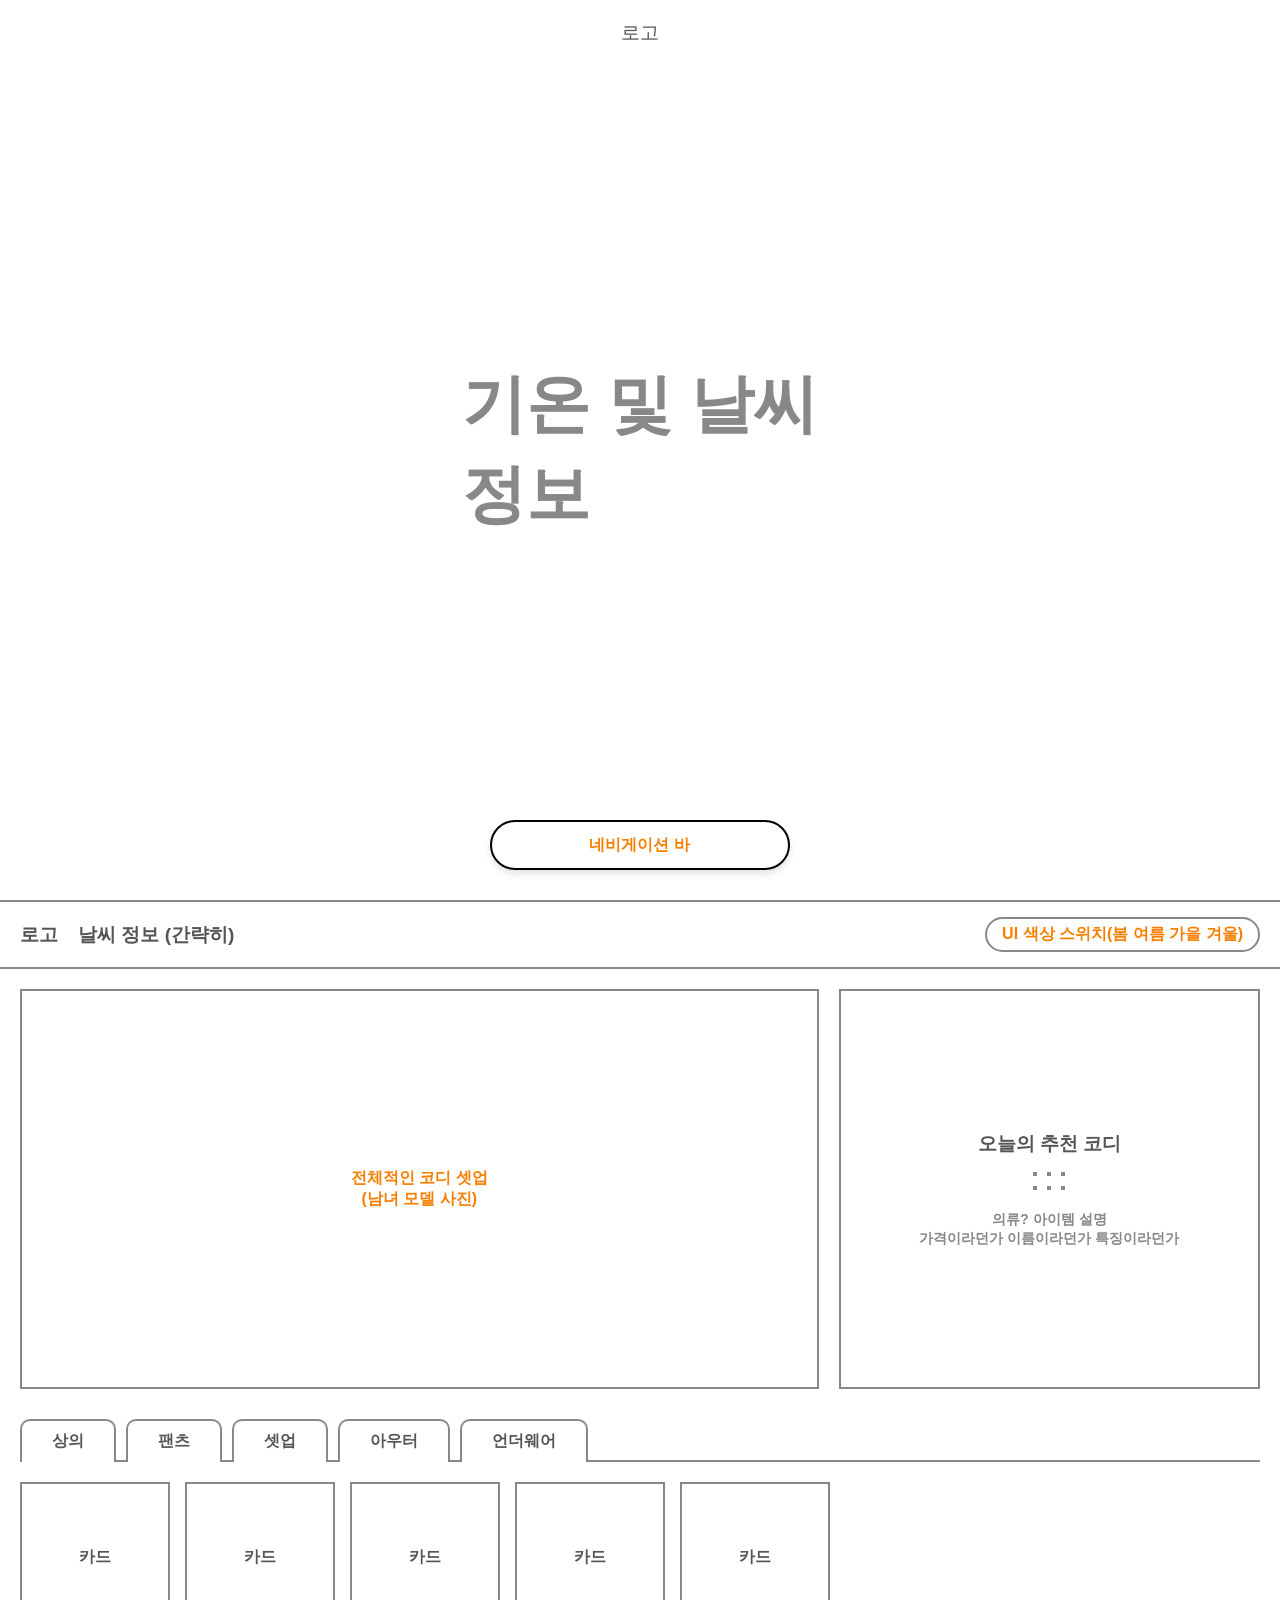
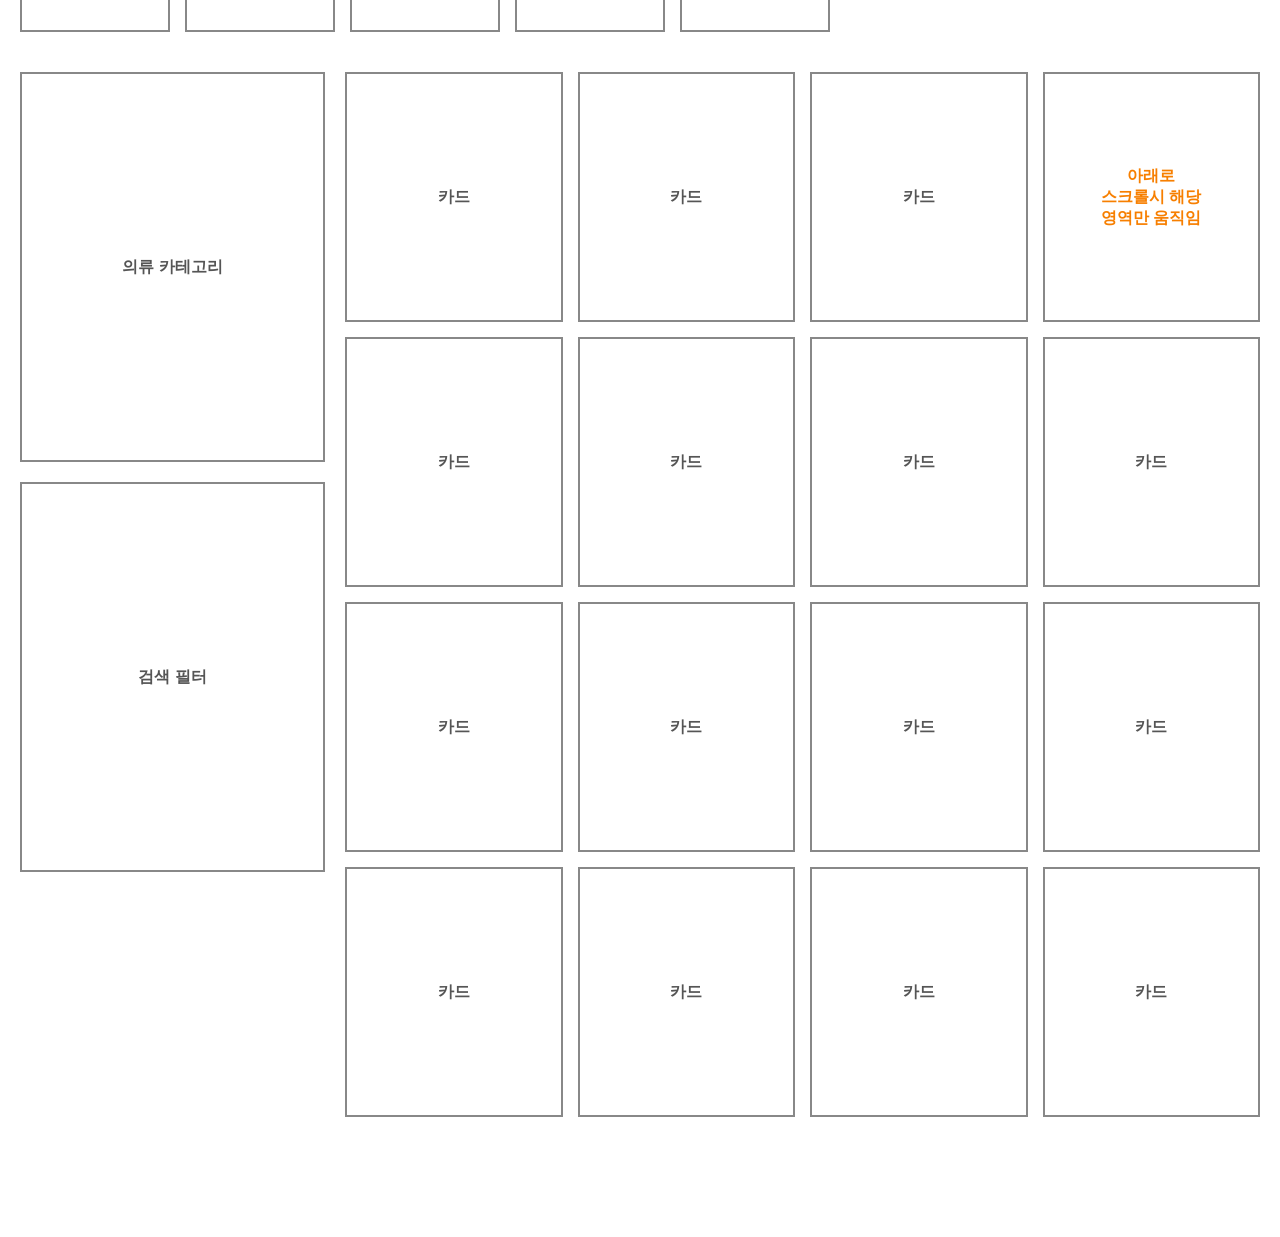
==== indexxx.html @ 8bf1ba7b "Add files via upload" ====
<!doctype html>
<html lang="ko">
  <head>
    <meta charset="UTF-8" />
    <meta name="viewport" content="width=device-width, initial-scale=1.0" />
    <title>날씨 기반 코디 추천 웹</title>
    <style>
      /* 기본 초기화 */
      * {
        box-sizing: border-box;
        margin: 0;
        padding: 0;
        font-family: "Malgun Gothic", sans-serif;
        color: #555;
      }
      body {
        background-color: #fff;
      }

      /* 공통 유틸리티 */
      .border-box {
        border: 2px solid #888;
        display: flex;
        align-items: center;
        justify-content: center;
        text-align: center;
        font-weight: bold;
      }

      /* ---------------------------------
           스크롤 01 영역 (첫 화면)
        --------------------------------- */
      .screen-01 {
        position: relative;
        height: 100vh; /* 화면 꽉 차게 */
        display: flex;
        align-items: center;
        justify-content: center;
      }
      .screen-01 .top-logo {
        position: absolute;
        top: 20px;
        font-size: 1.2rem;
      }
      .screen-01 h1 {
        font-size: 4rem;
        line-height: 1.4;
        color: #888;
      }

      /* ---------------------------------
           앱 메인 컨테이너 (스크롤 02, 03 포함)
        --------------------------------- */
      .main-app {
        position: relative;
      }

      /* 공통 헤더 (스크롤 시 상단 고정) */
      .app-header {
        position: sticky;
        top: 0;
        background: #fff;
        z-index: 100;
        display: flex;
        justify-content: space-between;
        align-items: center;
        padding: 15px 20px;
        border-top: 2px solid #888;
        border-bottom: 2px solid #888;
      }
      .app-header .left-info {
        display: flex;
        gap: 20px;
        font-size: 1.2rem;
        font-weight: bold;
      }
      .app-header .theme-switch {
        border: 2px solid #888;
        border-radius: 20px;
        padding: 5px 15px;
        color: #f77f00;
        font-weight: bold;
      }

      /* ---------------------------------
           스크롤 02 영역 (간략 추천)
        --------------------------------- */
      .screen-02 {
        padding: 20px;
        display: flex;
        flex-direction: column;
        gap: 20px;
      }
      /* 상단: 전체 코디 & 추천 코디 */
      .top-content {
        display: flex;
        gap: 20px;
        height: 400px;
      }
      .main-outfit {
        flex: 2;
        color: #f77f00;
      }
      .today-recommend {
        flex: 1;
        display: flex;
        flex-direction: column;
        padding: 10px;
      }
      .today-recommend h3 {
        margin-bottom: 15px;
      }
      .item-grid {
        display: grid;
        grid-template-columns: repeat(3, 1fr);
        gap: 10px;
        margin-bottom: 20px;
      }
      .item-grid .box {
        aspect-ratio: 1; /* 정사각형 */
      }
      .item-desc {
        font-size: 0.9rem;
        color: #888;
      }

      /* 하단: 탭 & 가로 스크롤 카드 */
      .bottom-content {
        margin-top: 10px;
      }
      .tabs {
        display: flex;
        gap: 10px;
        margin-bottom: -2px; /* 겹치게 */
      }
      .tabs span {
        border: 2px solid #888;
        border-bottom: none;
        padding: 10px 30px;
        border-radius: 10px 10px 0 0;
        background: #fff;
        font-weight: bold;
      }
      .card-row {
        display: flex;
        gap: 15px;
        overflow-x: auto; /* 가로 스크롤 */
        border-top: 2px solid #888;
        padding-top: 20px;
      }
      .card-row .card {
        min-width: 150px;
        height: 150px;
      }

      /* ---------------------------------
           스크롤 03 영역 (목록 및 필터)
        --------------------------------- */
      .screen-03 {
        display: flex;
        gap: 20px;
        padding: 20px;
        position: relative;
      }

      /* 좌측 사이드바 (스크롤 시 고정됨) */
      .sidebar {
        flex: 1;
        position: sticky;
        top: 80px; /* 헤더 높이만큼 띄움 */
        height: calc(100vh - 100px);
        display: flex;
        flex-direction: column;
        gap: 20px;
      }
      .sidebar .side-box {
        flex: 1;
      }

      /* 우측 카드 리스트 영역 (아래로 스크롤 됨) */
      .scroll-content {
        flex: 3;
        display: grid;
        grid-template-columns: repeat(4, 1fr);
        gap: 15px;
        padding-bottom: 100px; /* 네비게이션 바 공간 확보 */
      }
      .scroll-content .card {
        height: 250px;
      }
      .scroll-content .card.highlight {
        color: #f77f00;
      }

      /* 하단 플로팅 네비게이션 바 */
      .floating-nav {
        position: fixed;
        bottom: 30px;
        left: 50%;
        transform: translateX(-50%);
        width: 300px;
        height: 50px;
        background: #fff;
        border: 2px solid #000;
        border-radius: 25px;
        color: #f77f00;
        box-shadow: 0 4px 6px rgba(0, 0, 0, 0.1);
      }
    </style>
  </head>
  <body>
    <section class="screen-01">
      <div class="top-logo">로고</div>
      <h1>기온 및 날씨<br />정보</h1>
    </section>

    <div class="main-app">
      <header class="app-header">
        <div class="left-info">
          <span>로고</span>
          <span>날씨 정보 (간략히)</span>
        </div>
        <div class="theme-switch">UI 색상 스위치(봄 여름 가을 겨울)</div>
      </header>

      <section class="screen-02">
        <div class="top-content">
          <div class="border-box main-outfit">
            전체적인 코디 셋업<br />(남녀 모델 사진)
          </div>
          <div class="border-box today-recommend">
            <h3>오늘의 추천 코디</h3>
            <div class="item-grid">
              <div class="border-box box"></div>
              <div class="border-box box"></div>
              <div class="border-box box"></div>
              <div class="border-box box"></div>
              <div class="border-box box"></div>
              <div class="border-box box"></div>
            </div>
            <p class="item-desc">
              의류? 아이템 설명<br />가격이라던가 이름이라던가 특징이라던가
            </p>
          </div>
        </div>

        <div class="bottom-content">
          <div class="tabs">
            <span>상의</span>
            <span>팬츠</span>
            <span>셋업</span>
            <span>아우터</span>
            <span>언더웨어</span>
          </div>
          <div class="card-row">
            <div class="border-box card">카드</div>
            <div class="border-box card">카드</div>
            <div class="border-box card">카드</div>
            <div class="border-box card">카드</div>
            <div class="border-box card">카드</div>
          </div>
        </div>
      </section>

      <section class="screen-03">
        <aside class="sidebar">
          <div class="border-box side-box">의류 카테고리</div>
          <div class="border-box side-box">검색 필터</div>
        </aside>

        <div class="scroll-content">
          <div class="border-box card">카드</div>
          <div class="border-box card">카드</div>
          <div class="border-box card">카드</div>
          <div class="border-box card highlight">
            아래로<br />스크롤시 해당<br />영역만 움직임
          </div>
          <div class="border-box card">카드</div>
          <div class="border-box card">카드</div>
          <div class="border-box card">카드</div>
          <div class="border-box card">카드</div>
          <div class="border-box card">카드</div>
          <div class="border-box card">카드</div>
          <div class="border-box card">카드</div>
          <div class="border-box card">카드</div>
          <div class="border-box card">카드</div>
          <div class="border-box card">카드</div>
          <div class="border-box card">카드</div>
          <div class="border-box card">카드</div>
        </div>

        <div class="border-box floating-nav">네비게이션 바</div>
      </section>
    </div>
  </body>
</html>
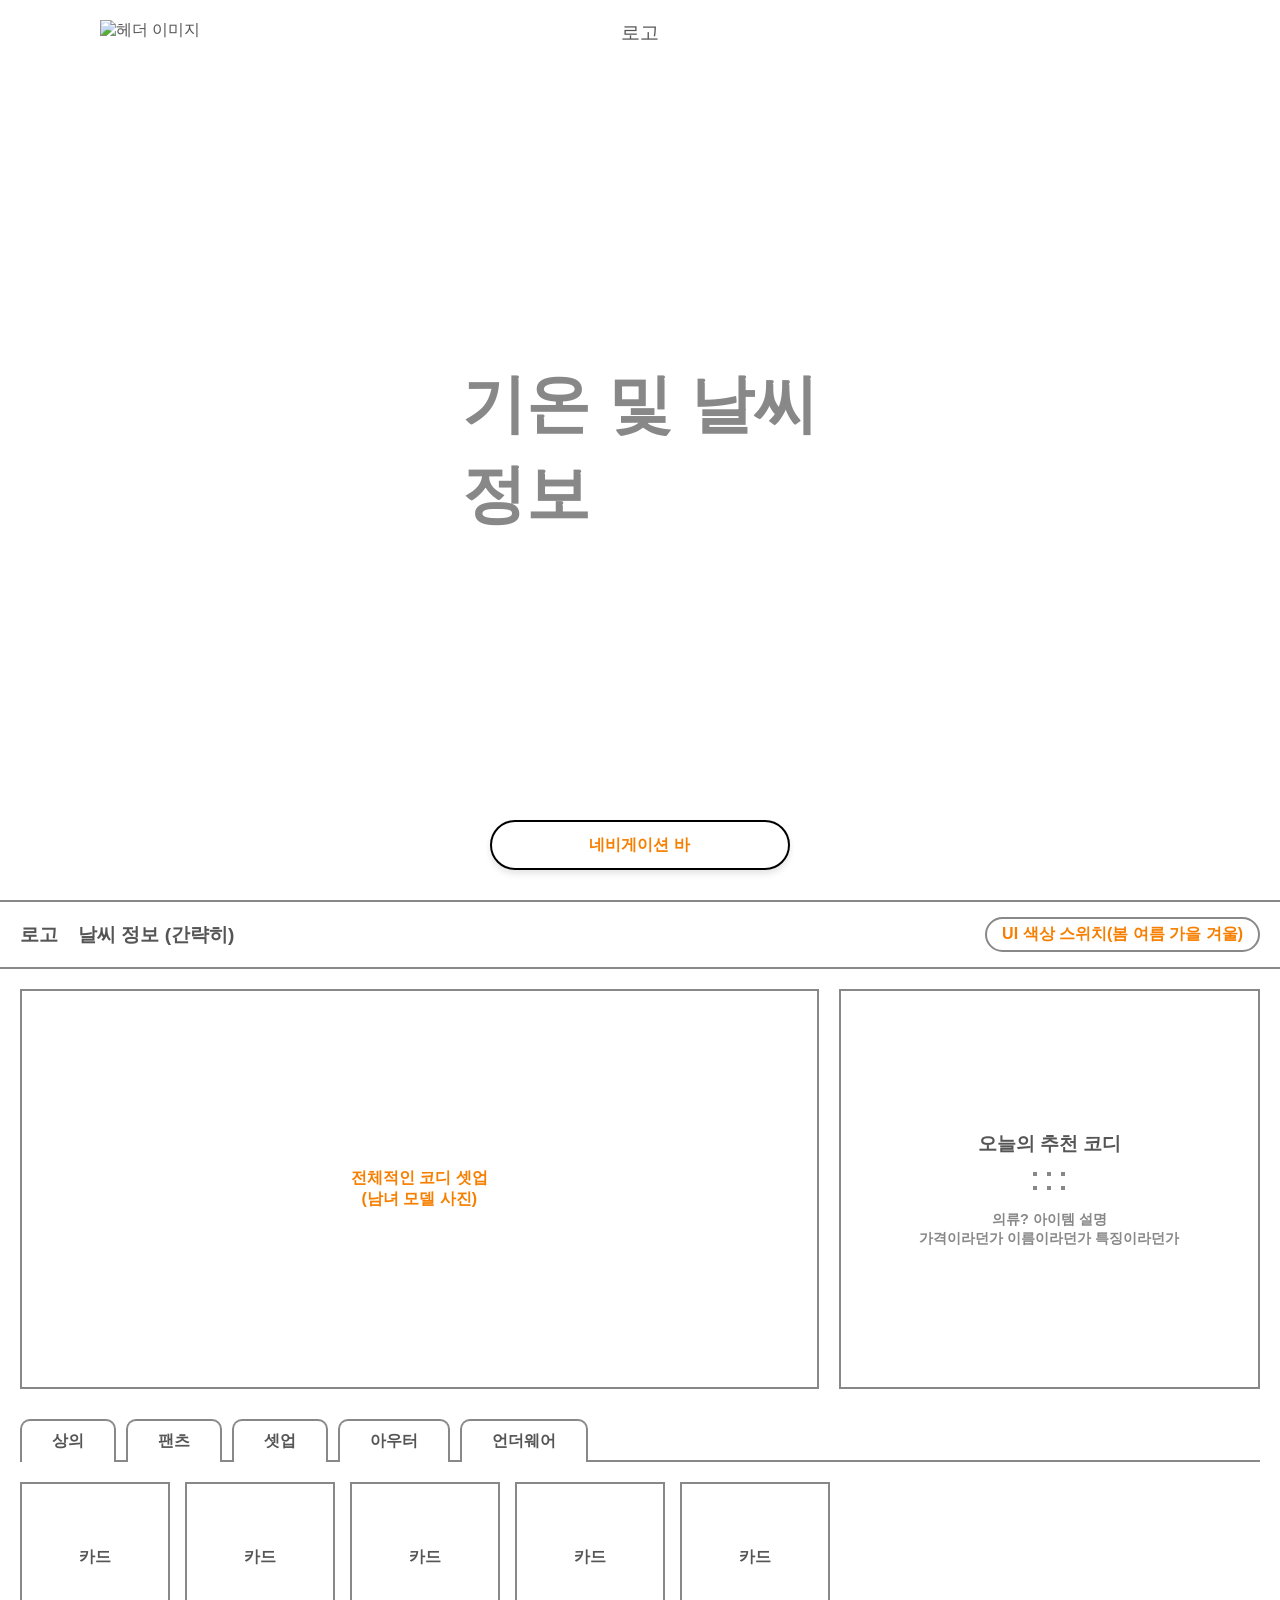
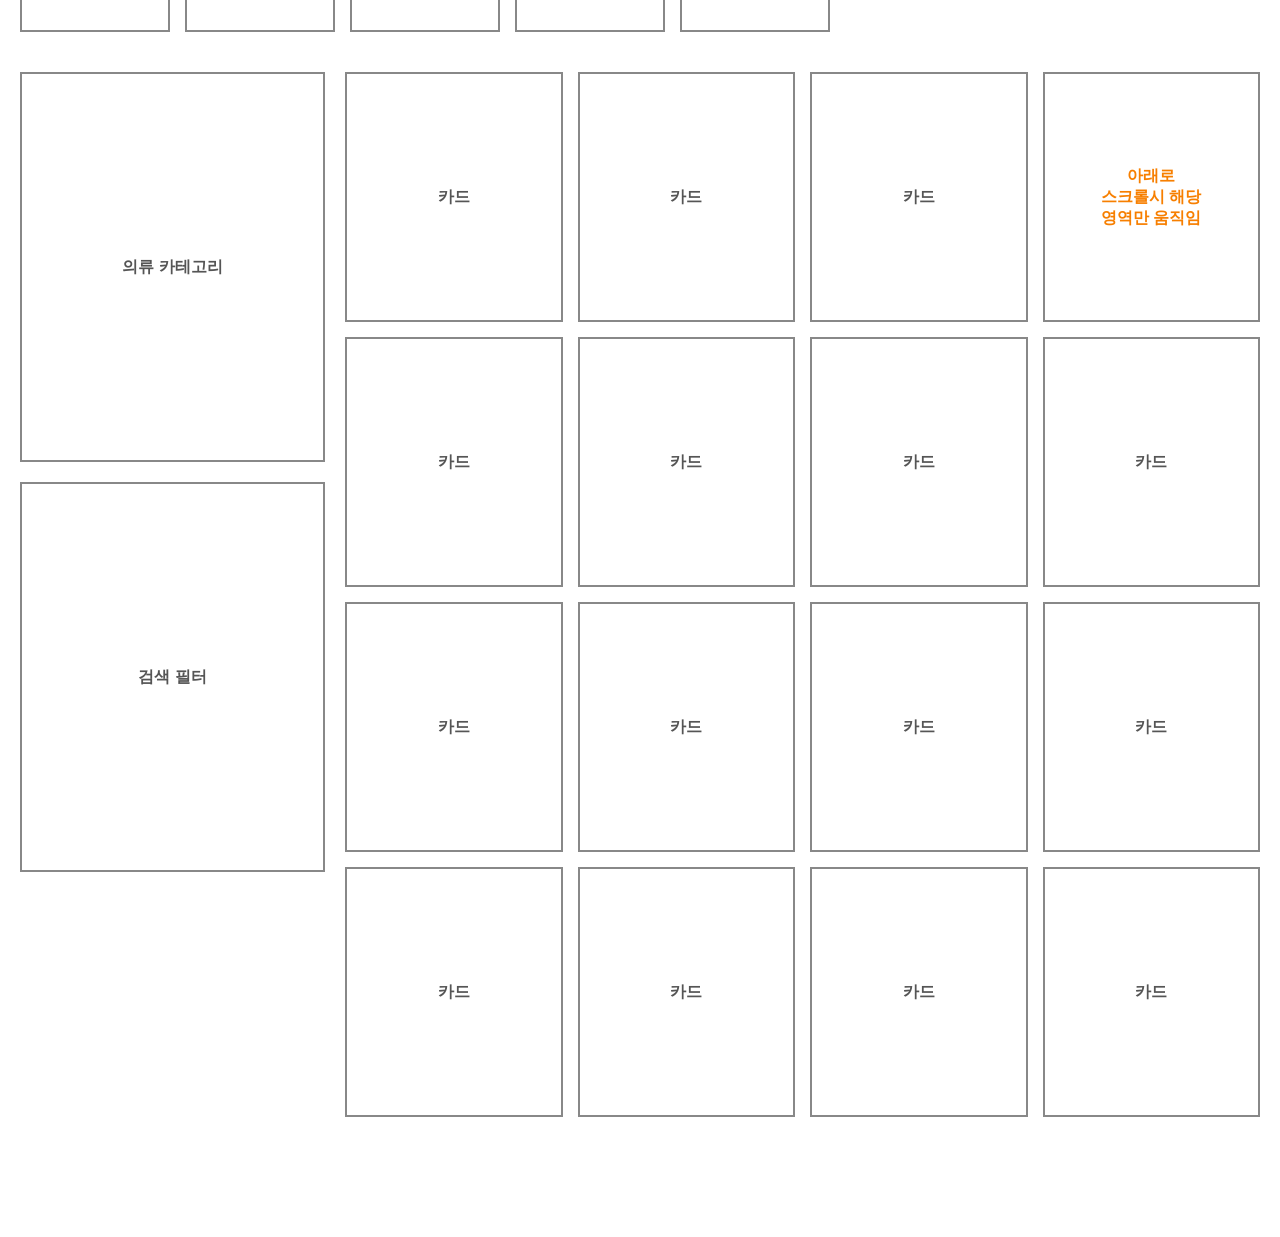
==== commit 771adaef: "docs: park 이미지 테스트" ====
--- a/indexxx.html
+++ b/indexxx.html
@@ -47,6 +47,26 @@
         line-height: 1.4;
         color: #888;
       }
+      .header-img {
+        display: flex;
+        width: 70%;
+
+        position: absolute;
+        left: 100px;
+        top: 20px;
+      }
+
+      .disflex {
+        display: flex;
+      }
+
+      .disflex .relative {
+        position: relative;
+      }
+
+      .disflex .absolute {
+        position: absolute;
+      }
 
       /* ---------------------------------
            앱 메인 컨테이너 (스크롤 02, 03 포함)
@@ -211,6 +231,13 @@
   <body>
     <section class="screen-01">
       <div class="top-logo">로고</div>
+      <div>
+        <img
+          src="assets/images/headerimg.png"
+          alt="헤더 이미지"
+          class="header-img"
+        />
+      </div>
       <h1>기온 및 날씨<br />정보</h1>
     </section>
 
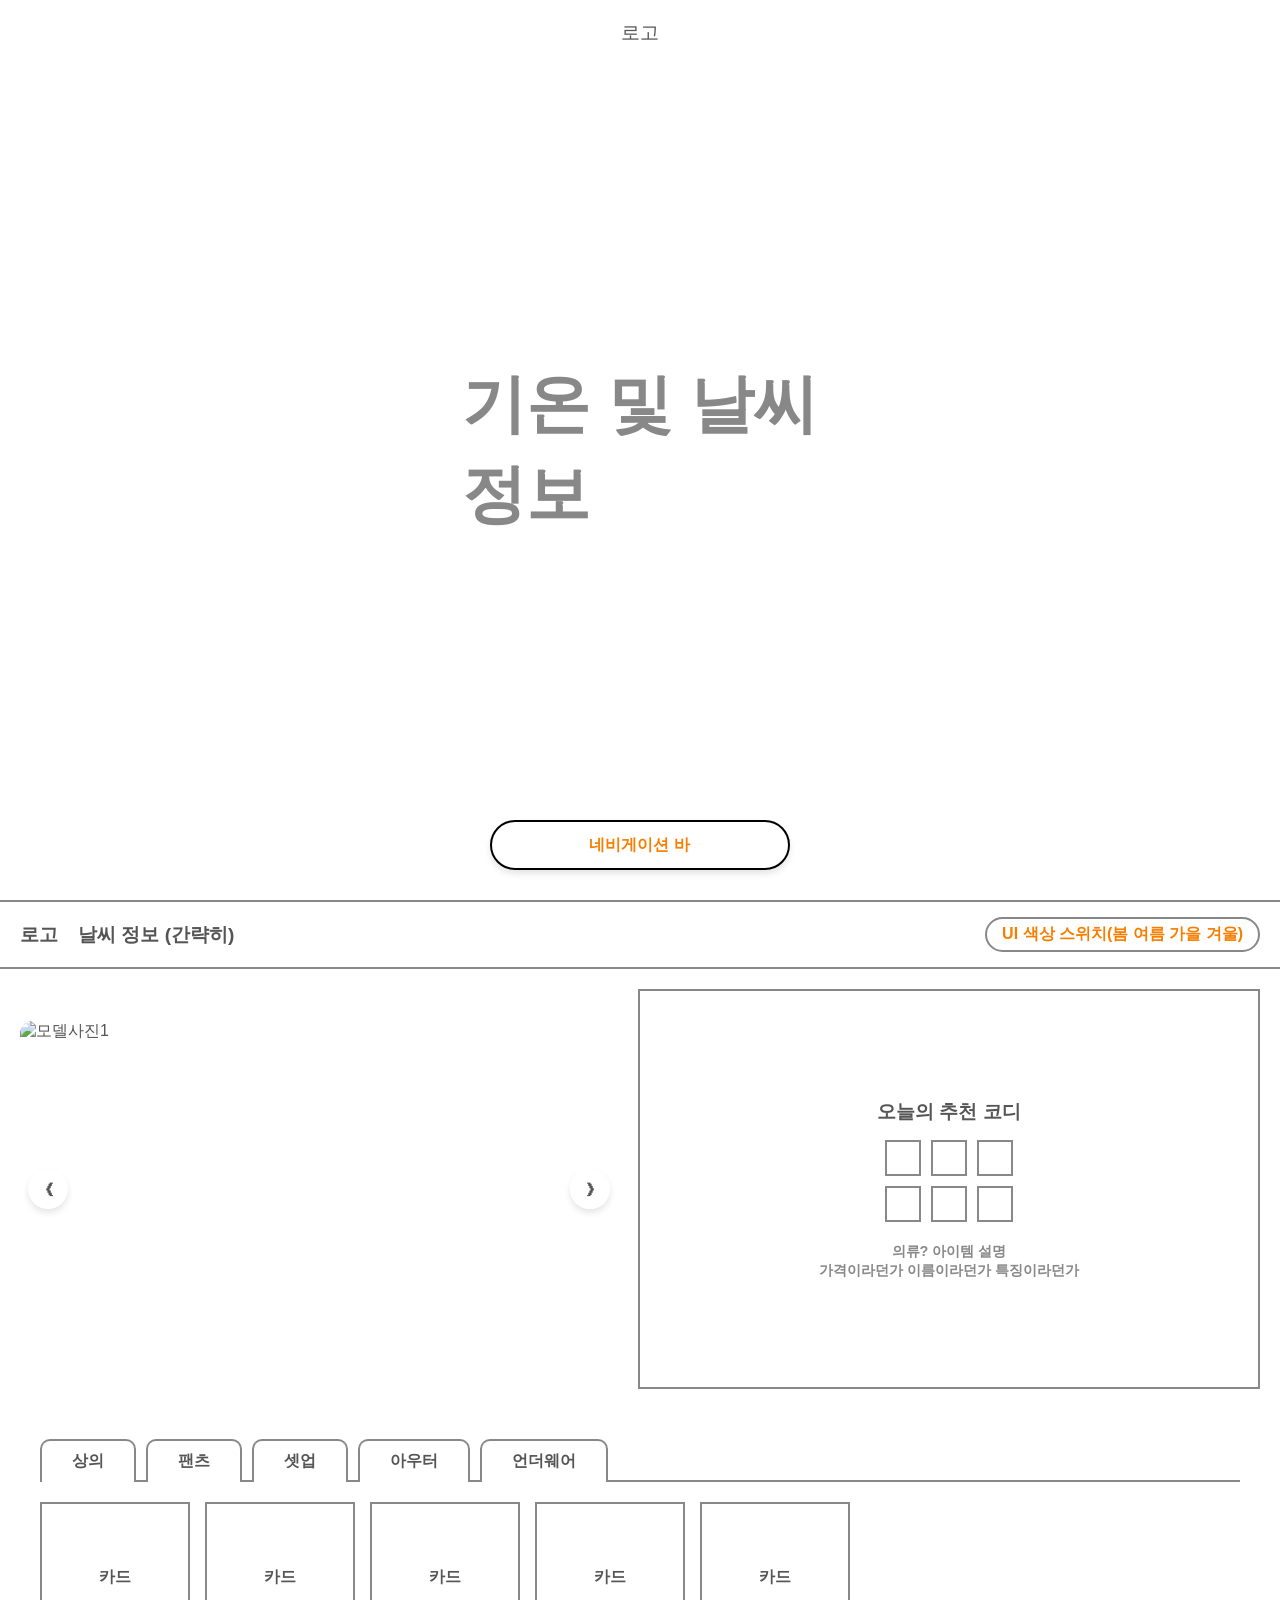
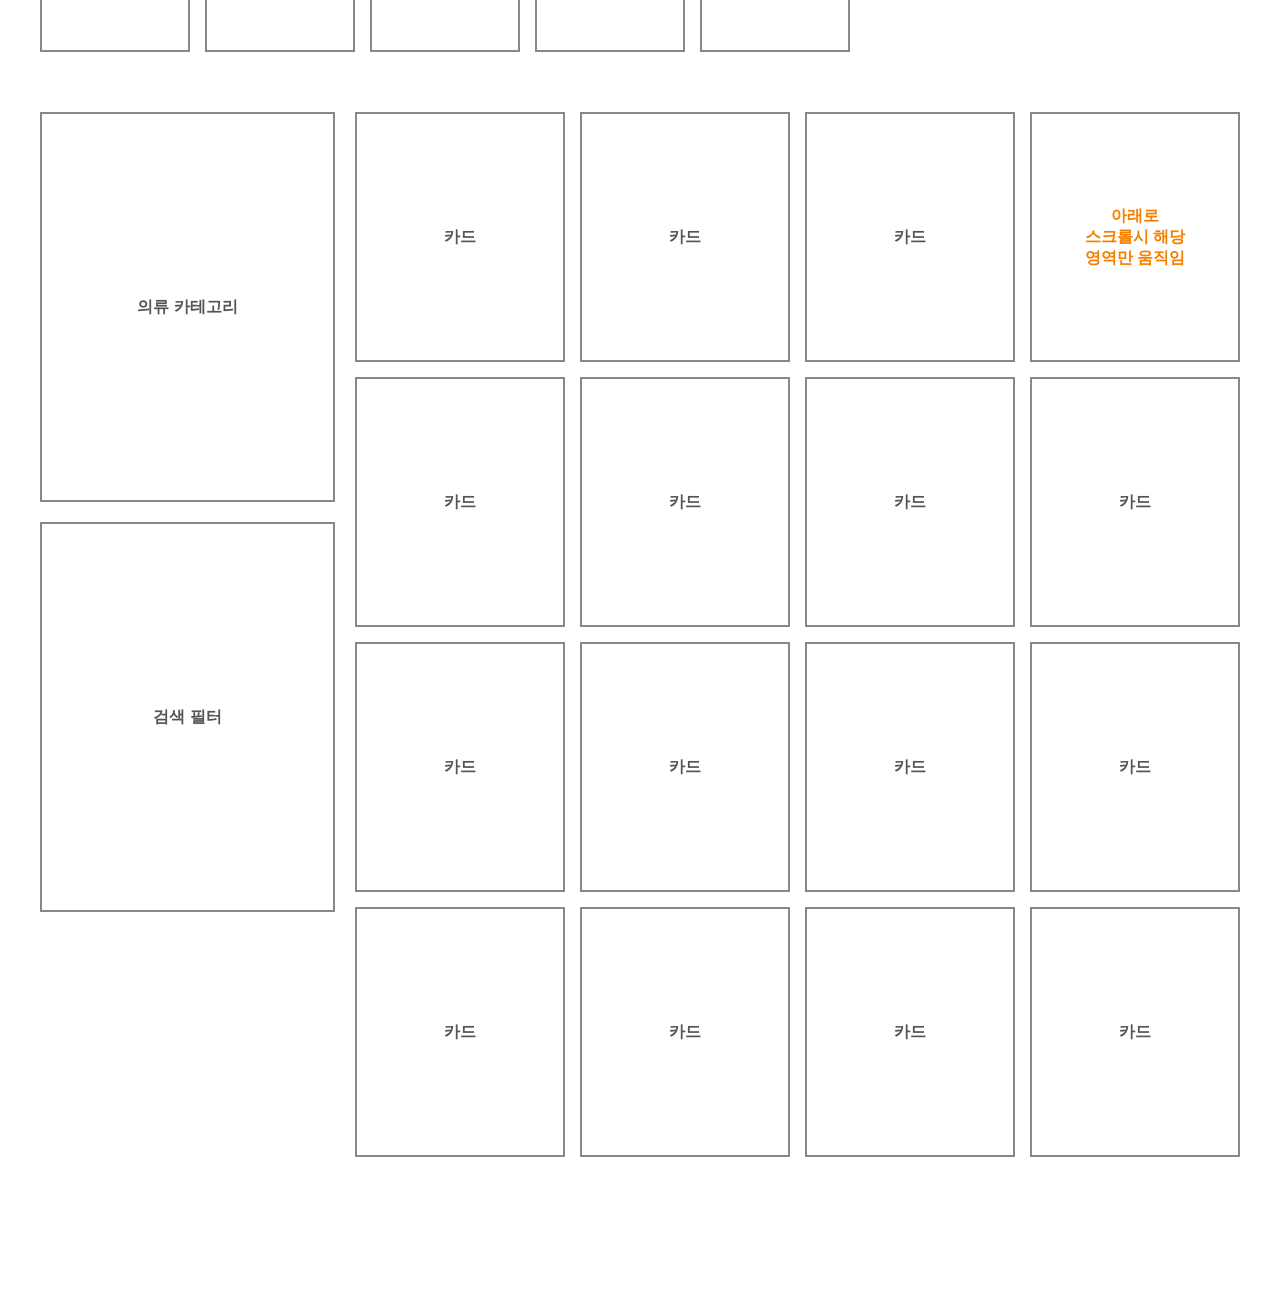
==== commit b0d292e9: "feat:광고? 사진 움직이는거 올립니다 다른 기능은 나중에 올릴께요." ====
--- a/indexxx.html
+++ b/indexxx.html
@@ -1,323 +1,112 @@
-<!doctype html>
-<html lang="ko">
-  <head>
-    <meta charset="UTF-8" />
-    <meta name="viewport" content="width=device-width, initial-scale=1.0" />
-    <title>날씨 기반 코디 추천 웹</title>
-    <style>
-      /* 기본 초기화 */
-      * {
-        box-sizing: border-box;
-        margin: 0;
-        padding: 0;
-        font-family: "Malgun Gothic", sans-serif;
-        color: #555;
-      }
-      body {
-        background-color: #fff;
-      }
-
-      /* 공통 유틸리티 */
-      .border-box {
-        border: 2px solid #888;
-        display: flex;
-        align-items: center;
-        justify-content: center;
-        text-align: center;
-        font-weight: bold;
-      }
-
-      /* ---------------------------------
-           스크롤 01 영역 (첫 화면)
-        --------------------------------- */
-      .screen-01 {
-        position: relative;
-        height: 100vh; /* 화면 꽉 차게 */
-        display: flex;
-        align-items: center;
-        justify-content: center;
-      }
-      .screen-01 .top-logo {
-        position: absolute;
-        top: 20px;
-        font-size: 1.2rem;
-      }
-      .screen-01 h1 {
-        font-size: 4rem;
-        line-height: 1.4;
-        color: #888;
-      }
-      .header-img {
-        display: flex;
-        width: 70%;
-
-        position: absolute;
-        left: 100px;
-        top: 20px;
-      }
-
-      .disflex {
-        display: flex;
-      }
-
-      .disflex .relative {
-        position: relative;
-      }
-
-      .disflex .absolute {
-        position: absolute;
-      }
-
-      /* ---------------------------------
-           앱 메인 컨테이너 (스크롤 02, 03 포함)
-        --------------------------------- */
-      .main-app {
-        position: relative;
-      }
-
-      /* 공통 헤더 (스크롤 시 상단 고정) */
-      .app-header {
-        position: sticky;
-        top: 0;
-        background: #fff;
-        z-index: 100;
-        display: flex;
-        justify-content: space-between;
-        align-items: center;
-        padding: 15px 20px;
-        border-top: 2px solid #888;
-        border-bottom: 2px solid #888;
-      }
-      .app-header .left-info {
-        display: flex;
-        gap: 20px;
-        font-size: 1.2rem;
-        font-weight: bold;
-      }
-      .app-header .theme-switch {
-        border: 2px solid #888;
-        border-radius: 20px;
-        padding: 5px 15px;
-        color: #f77f00;
-        font-weight: bold;
-      }
-
-      /* ---------------------------------
-           스크롤 02 영역 (간략 추천)
-        --------------------------------- */
-      .screen-02 {
-        padding: 20px;
-        display: flex;
-        flex-direction: column;
-        gap: 20px;
-      }
-      /* 상단: 전체 코디 & 추천 코디 */
-      .top-content {
-        display: flex;
-        gap: 20px;
-        height: 400px;
-      }
-      .main-outfit {
-        flex: 2;
-        color: #f77f00;
-      }
-      .today-recommend {
-        flex: 1;
-        display: flex;
-        flex-direction: column;
-        padding: 10px;
-      }
-      .today-recommend h3 {
-        margin-bottom: 15px;
-      }
-      .item-grid {
-        display: grid;
-        grid-template-columns: repeat(3, 1fr);
-        gap: 10px;
-        margin-bottom: 20px;
-      }
-      .item-grid .box {
-        aspect-ratio: 1; /* 정사각형 */
-      }
-      .item-desc {
-        font-size: 0.9rem;
-        color: #888;
-      }
-
-      /* 하단: 탭 & 가로 스크롤 카드 */
-      .bottom-content {
-        margin-top: 10px;
-      }
-      .tabs {
-        display: flex;
-        gap: 10px;
-        margin-bottom: -2px; /* 겹치게 */
-      }
-      .tabs span {
-        border: 2px solid #888;
-        border-bottom: none;
-        padding: 10px 30px;
-        border-radius: 10px 10px 0 0;
-        background: #fff;
-        font-weight: bold;
-      }
-      .card-row {
-        display: flex;
-        gap: 15px;
-        overflow-x: auto; /* 가로 스크롤 */
-        border-top: 2px solid #888;
-        padding-top: 20px;
-      }
-      .card-row .card {
-        min-width: 150px;
-        height: 150px;
-      }
-
-      /* ---------------------------------
-           스크롤 03 영역 (목록 및 필터)
-        --------------------------------- */
-      .screen-03 {
-        display: flex;
-        gap: 20px;
-        padding: 20px;
-        position: relative;
-      }
-
-      /* 좌측 사이드바 (스크롤 시 고정됨) */
-      .sidebar {
-        flex: 1;
-        position: sticky;
-        top: 80px; /* 헤더 높이만큼 띄움 */
-        height: calc(100vh - 100px);
-        display: flex;
-        flex-direction: column;
-        gap: 20px;
-      }
-      .sidebar .side-box {
-        flex: 1;
-      }
-
-      /* 우측 카드 리스트 영역 (아래로 스크롤 됨) */
-      .scroll-content {
-        flex: 3;
-        display: grid;
-        grid-template-columns: repeat(4, 1fr);
-        gap: 15px;
-        padding-bottom: 100px; /* 네비게이션 바 공간 확보 */
-      }
-      .scroll-content .card {
-        height: 250px;
-      }
-      .scroll-content .card.highlight {
-        color: #f77f00;
-      }
-
-      /* 하단 플로팅 네비게이션 바 */
-      .floating-nav {
-        position: fixed;
-        bottom: 30px;
-        left: 50%;
-        transform: translateX(-50%);
-        width: 300px;
-        height: 50px;
-        background: #fff;
-        border: 2px solid #000;
-        border-radius: 25px;
-        color: #f77f00;
-        box-shadow: 0 4px 6px rgba(0, 0, 0, 0.1);
-      }
-    </style>
-  </head>
-  <body>
-    <section class="screen-01">
-      <div class="top-logo">로고</div>
-      <div>
-        <img
-          src="assets/images/headerimg.png"
-          alt="헤더 이미지"
-          class="header-img"
-        />
-      </div>
-      <h1>기온 및 날씨<br />정보</h1>
-    </section>
-
-    <div class="main-app">
-      <header class="app-header">
-        <div class="left-info">
-          <span>로고</span>
-          <span>날씨 정보 (간략히)</span>
-        </div>
-        <div class="theme-switch">UI 색상 스위치(봄 여름 가을 겨울)</div>
-      </header>
-
-      <section class="screen-02">
-        <div class="top-content">
-          <div class="border-box main-outfit">
-            전체적인 코디 셋업<br />(남녀 모델 사진)
-          </div>
-          <div class="border-box today-recommend">
-            <h3>오늘의 추천 코디</h3>
-            <div class="item-grid">
-              <div class="border-box box"></div>
-              <div class="border-box box"></div>
-              <div class="border-box box"></div>
-              <div class="border-box box"></div>
-              <div class="border-box box"></div>
-              <div class="border-box box"></div>
-            </div>
-            <p class="item-desc">
-              의류? 아이템 설명<br />가격이라던가 이름이라던가 특징이라던가
-            </p>
-          </div>
-        </div>
-
-        <div class="bottom-content">
-          <div class="tabs">
-            <span>상의</span>
-            <span>팬츠</span>
-            <span>셋업</span>
-            <span>아우터</span>
-            <span>언더웨어</span>
-          </div>
-          <div class="card-row">
-            <div class="border-box card">카드</div>
-            <div class="border-box card">카드</div>
-            <div class="border-box card">카드</div>
-            <div class="border-box card">카드</div>
-            <div class="border-box card">카드</div>
-          </div>
-        </div>
-      </section>
-
-      <section class="screen-03">
-        <aside class="sidebar">
-          <div class="border-box side-box">의류 카테고리</div>
-          <div class="border-box side-box">검색 필터</div>
-        </aside>
-
-        <div class="scroll-content">
-          <div class="border-box card">카드</div>
-          <div class="border-box card">카드</div>
-          <div class="border-box card">카드</div>
-          <div class="border-box card highlight">
-            아래로<br />스크롤시 해당<br />영역만 움직임
-          </div>
-          <div class="border-box card">카드</div>
-          <div class="border-box card">카드</div>
-          <div class="border-box card">카드</div>
-          <div class="border-box card">카드</div>
-          <div class="border-box card">카드</div>
-          <div class="border-box card">카드</div>
-          <div class="border-box card">카드</div>
-          <div class="border-box card">카드</div>
-          <div class="border-box card">카드</div>
-          <div class="border-box card">카드</div>
-          <div class="border-box card">카드</div>
-          <div class="border-box card">카드</div>
-        </div>
-
-        <div class="border-box floating-nav">네비게이션 바</div>
-      </section>
-    </div>
-  </body>
-</html>
+<!doctype html>
+<html lang="ko">
+  <head>
+    <meta charset="UTF-8" />
+    <meta name="viewport" content="width=device-width, initial-scale=1.0" />
+    <link rel="stylesheet" href="ex.css" />
+    <title>입을만해</title>
+  </head>
+  <body>
+    <section class="screen-01">
+      <div class="top-logo">로고</div>
+      <h1>기온 및 날씨<br />정보</h1>
+    </section>
+
+    <div class="main-app">
+      <header class="app-header">
+        <div class="left-info">
+          <span>로고</span>
+          <span>날씨 정보 (간략히)</span>
+        </div>
+        <div class="theme-switch">UI 색상 스위치(봄 여름 가을 겨울)</div>
+      </header>
+
+      <section class="screen-02">
+
+        <div class="top-content">
+
+          <div class="box" id="box"> <! -- 여기 class,id 수정 -- >
+            <!-- 모델사진 -->
+            <div class="slider">
+              <div class="adimage"><img src="https://lovely-orange-ebdppdfd7q.edgeone.app/9k.png" alt="모델사진1" /></div>
+              <div class="adimage"><img src="https://oral-peach-qcbkbuypef.edgeone.app/9k%E3%85%8F.png" alt="모델사진2" /></div>
+              <div class="adimage"><img src="https://objective-rose-ecp2k6ir6t.edgeone.app/2Q.png" alt="모델사진3" /></div>
+              <div class="adimage"><img src="https://mammoth-amaranth-buzithtol8.edgeone.app/f20560451a4b49a4982de16283a8bddf.png" alt="모델사진4" /></div>
+            </div>
+            <!-- 이전,다음 버튼-->
+            <button class="btn-left" id="dlwjsbtn" aria-label="이전 사진">&#10094;</button> 
+            <button class="btn-right" id="ekdmabtn" aria-label="다음 사진">&#10095;</button>
+          </div>
+
+          <div class="border-box today-recommend">
+            <h3>오늘의 추천 코디</h3>
+            <div class="item-grid">
+              <div class="border-box box"></div>
+              <div class="border-box box"></div>
+              <div class="border-box box"></div>
+              <div class="border-box box"></div>
+              <div class="border-box box"></div>
+              <div class="border-box box"></div>
+            </div>
+
+            <p class="item-desc">
+              의류? 아이템 설명<br />가격이라던가 이름이라던가 특징이라던가
+            </p>
+
+          </div>
+
+        </div>
+    
+      <script src="exxx.js"></script>
+
+      <section class="screen-02">
+        <div class="bottom-content">
+          <div class="tabs">
+            <span>상의</span>
+            <span>팬츠</span>
+            <span>셋업</span>
+            <span>아우터</span>
+            <span>언더웨어</span>
+          </div>
+          <div class="card-row">
+            <div class="border-box card">카드</div>
+            <div class="border-box card">카드</div>
+            <div class="border-box card">카드</div>
+            <div class="border-box card">카드</div>
+            <div class="border-box card">카드</div>
+          </div>
+        </div>
+      </section>
+
+      <section class="screen-03">
+        <aside class="sidebar">
+          <div class="border-box side-box">의류 카테고리</div>
+          <div class="border-box side-box">검색 필터</div>
+        </aside>
+
+        <div class="scroll-content">
+          <div class="border-box card">카드</div>
+          <div class="border-box card">카드</div>
+          <div class="border-box card">카드</div>
+          <div class="border-box card highlight">
+            아래로<br />스크롤시 해당<br />영역만 움직임
+          </div>
+          <div class="border-box card">카드</div>
+          <div class="border-box card">카드</div>
+          <div class="border-box card">카드</div>
+          <div class="border-box card">카드</div>
+          <div class="border-box card">카드</div>
+          <div class="border-box card">카드</div>
+          <div class="border-box card">카드</div>
+          <div class="border-box card">카드</div>
+          <div class="border-box card">카드</div>
+          <div class="border-box card">카드</div>
+          <div class="border-box card">카드</div>
+          <div class="border-box card">카드</div>
+        </div>
+
+        <div class="border-box floating-nav">네비게이션 바</div>
+      </section>
+    </div>
+  </body>
+</html>
--- a/ex.css
+++ b/ex.css
@@ -0,0 +1,291 @@
+ /* 기본 초기화 */
+      * {
+        box-sizing: border-box;
+        margin: 0;
+        padding: 0;
+        font-family: "Malgun Gothic", sans-serif;
+        color: #555;
+      }
+      body {
+        background-color: #fff;
+      }
+
+      /* 공통 유틸리티 */
+      .border-box {
+        border: 2px solid #888;
+        display: flex;
+        align-items: center;
+        justify-content: center;
+        text-align: center;
+        font-weight: bold;
+      }
+
+      /* ---------------------------------
+           스크롤 01 영역 (첫 화면)
+        --------------------------------- */
+      .screen-01 {
+        position: relative;
+        height: 100vh; /* 화면 꽉 차게 */
+        display: flex;
+        align-items: center;
+        justify-content: center;
+      }
+      .screen-01 .top-logo {
+        position: absolute;
+        top: 20px;
+        font-size: 1.2rem;
+      }
+      .screen-01 h1 {
+        font-size: 4rem;
+        line-height: 1.4;
+        color: #888;
+      }
+
+      /* ---------------------------------
+           앱 메인 컨테이너 (스크롤 02, 03 포함)
+        --------------------------------- */
+      .main-app {
+        position: relative;
+      }
+
+      /* 공통 헤더 (스크롤 시 상단 고정) */
+      .app-header {
+        position: sticky;
+        top: 0;
+        background: #fff;
+        z-index: 100;
+        display: flex;
+        justify-content: space-between;
+        align-items: center;
+        padding: 15px 20px;
+        border-top: 2px solid #888;
+        border-bottom: 2px solid #888;
+      }
+      .app-header .left-info {
+        display: flex;
+        gap: 20px;
+        font-size: 1.2rem;
+        font-weight: bold;
+      }
+      .app-header .theme-switch {
+        border: 2px solid #888;
+        border-radius: 20px;
+        padding: 5px 15px;
+        color: #f77f00;
+        font-weight: bold;
+      }
+
+      /* ---------------------------------
+           스크롤 02 영역 (간략 추천)
+        --------------------------------- */
+      .screen-02 {
+        padding: 20px;
+        display: flex;
+        flex-direction: column;
+        gap: 20px;
+      }
+      /* 상단: 전체 코디 & 추천 코디 */
+      .top-content {
+        display: flex;
+        gap: 20px;
+        height: 400px;
+        width: 100%;
+      }
+
+      .box {
+        display: flex;
+        overflow-x: auto;
+        width: 100%;
+        height: 100%;
+        gap: 16px;
+        padding: 16px 0;
+        position: relative;
+        transform-style: preserve-3d;
+        flex: 1;
+        min-width: 0;
+
+        /*다음 이전 버튼 관련 */
+        scrollbar-width: none;
+        scroll-snap-type: x mandatory;
+        scroll-behavior: smooth;
+
+        /*다른곳에서 불러오는 엔진*/
+        .border-box main-outfit::-webkit-scrollbar {
+          display: none;
+        }
+
+        .slider {
+            display: flex;
+            overflow-x: auto;
+            width: 100%;
+            height: calc(100% - 40px);
+            /*gap: 16px;*/
+            padding: 16px 0;
+            scrollbar-width: none;
+            scroll-snap-type: x mandatory;
+            scroll-behavior: smooth;
+        }
+
+        .slider::-webkit-scrollbar {
+            display: none;
+        }
+
+        /*사진 관리*/
+        .adimage {
+            width: 100%;
+            height: 100%;
+            border-radius: 12px;
+            object-fit: contain;
+            display: block;
+            flex: 0 0 100%;
+            scroll-snap-align: start;
+            display: flex;
+            align-items: center;
+            justify-content: center;
+            overflow: hidden;
+        }
+        .adimage img {
+            width: 100%;
+            height: 100%;
+            border-radius: 12px;
+            object-fit: contain;
+            display: block;
+        }
+        /*다음 이전 버튼 */
+        .btn-left, .btn-right {
+            position: absolute;
+            top: 50%;
+            transform: translateY(-50%);
+            background: rgba(255, 255, 255, 0.8);
+            border: none;
+            border-radius: 50%;
+            width: 40px;
+            height: 40px;
+            display: flex;
+            align-items: center;
+            justify-content: center;
+            cursor: pointer;
+            font-size: 18px;
+            box-shadow: 0 4px 6px rgba(0, 0, 0, 0.1);
+            transition: background-color 0.2s, transform 0.2s;
+            z-index: 999;
+        }
+
+        .btn-left, .btn-right:hover {
+            background-color: rgba(255, 255, 255, 1);
+        }
+
+        .btn-left {
+            left: 8px;
+        }
+
+        .btn-right {
+            right: 8px;
+        }
+
+      }
+      .today-recommend {
+        flex: 1;
+        display: flex;
+        flex-direction: column;
+        padding: 10px;
+      }
+      .today-recommend h3 {
+        margin-bottom: 15px;
+      }
+      .item-grid {
+        display: grid;
+        grid-template-columns: repeat(3, 1fr);
+        gap: 10px;
+        margin-bottom: 20px;
+      }
+      .item-grid .box {
+        aspect-ratio: 1; /* 정사각형 */
+      }
+      .item-desc {
+        font-size: 0.9rem;
+        color: #888;
+      }
+
+      /* 하단: 탭 & 가로 스크롤 카드 */
+      .bottom-content {
+        margin-top: 10px;
+      }
+      .tabs {
+        display: flex;
+        gap: 10px;
+        margin-bottom: -2px; /* 겹치게 */
+      }
+      .tabs span {
+        border: 2px solid #888;
+        border-bottom: none;
+        padding: 10px 30px;
+        border-radius: 10px 10px 0 0;
+        background: #fff;
+        font-weight: bold;
+      }
+      .card-row {
+        display: flex;
+        gap: 15px;
+        overflow-x: auto; /* 가로 스크롤 */
+        border-top: 2px solid #888;
+        padding-top: 20px;
+      }
+      .card-row .card {
+        min-width: 150px;
+        height: 150px;
+      }
+
+      /* ---------------------------------
+           스크롤 03 영역 (목록 및 필터)
+        --------------------------------- */
+      .screen-03 {
+        display: flex;
+        gap: 20px;
+        padding: 20px;
+        position: relative;
+      }
+
+      /* 좌측 사이드바 (스크롤 시 고정됨) */
+      .sidebar {
+        flex: 1;
+        position: sticky;
+        top: 80px; /* 헤더 높이만큼 띄움 */
+        height: calc(100vh - 100px);
+        display: flex;
+        flex-direction: column;
+        gap: 20px;
+      }
+      .sidebar .side-box {
+        flex: 1;
+      }
+
+      /* 우측 카드 리스트 영역 (아래로 스크롤 됨) */
+      .scroll-content {
+        flex: 3;
+        display: grid;
+        grid-template-columns: repeat(4, 1fr);
+        gap: 15px;
+        padding-bottom: 100px; /* 네비게이션 바 공간 확보 */
+      }
+      .scroll-content .card {
+        height: 250px;
+      }
+      .scroll-content .card.highlight {
+        color: #f77f00;
+      }
+
+      /* 하단 플로팅 네비게이션 바 */
+      .floating-nav {
+        position: fixed;
+        bottom: 30px;
+        left: 50%;
+        transform: translateX(-50%);
+        width: 300px;
+        height: 50px;
+        background: #fff;
+        border: 2px solid #000;
+        border-radius: 25px;
+        color: #f77f00;
+        box-shadow: 0 4px 6px rgba(0, 0, 0, 0.1);
+      }
